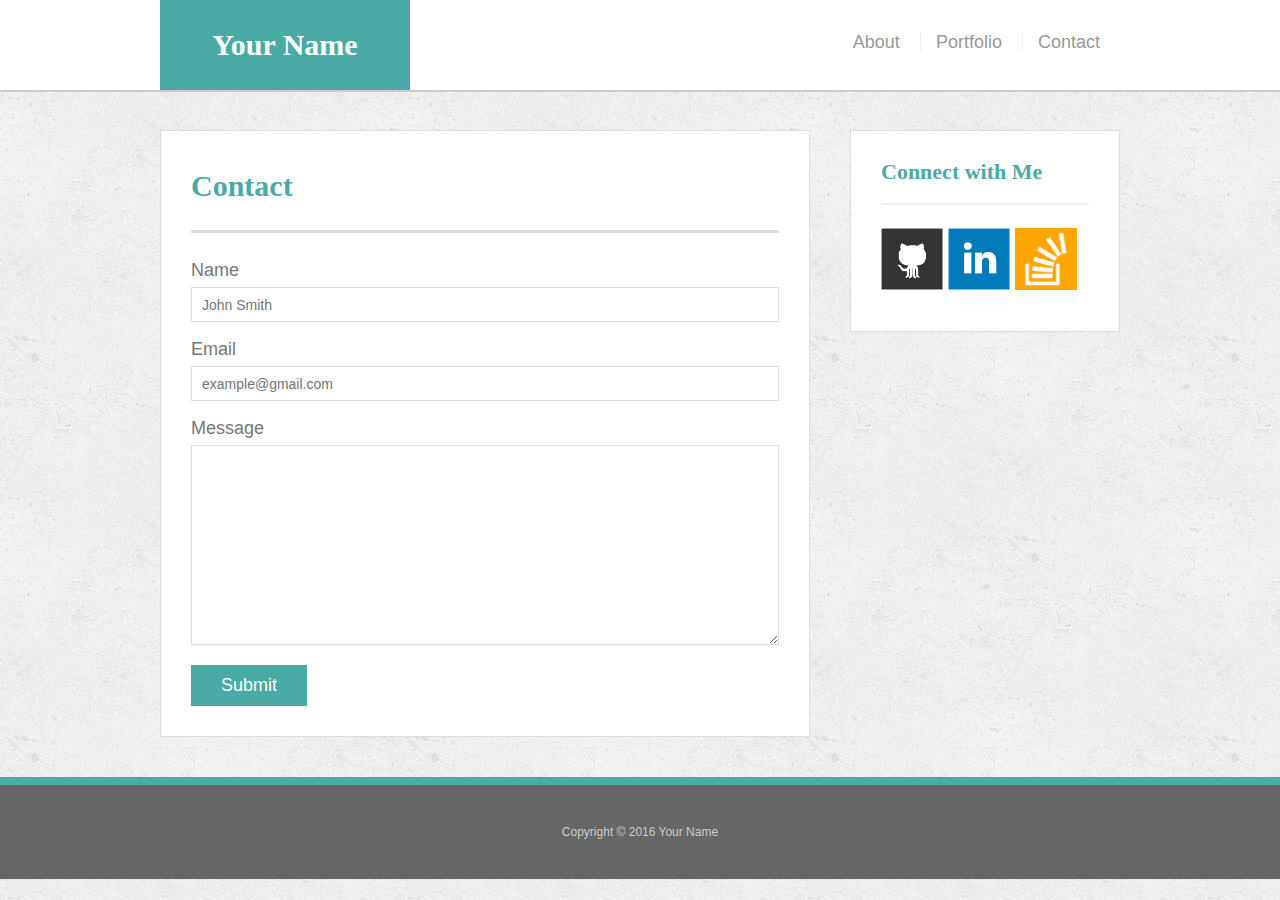
==== contact.html @ 641a91a7 "test github.io" ====
<!doctype html>
<html lang="en-us">

<head>
  <meta charset="UTF-8">
  <title>Contact | Your Name</title>
  <link rel="stylesheet" type="text/css" href="assets/css/reset.css">
  <link rel="stylesheet" type="text/css" href="assets/css/style.css">
  <meta name="viewport" content="width=device-width, initial-scale=1, shrink-to-fit=no">
</head>

<body>

  <header id="masthead">
    <div class="container">
      <a href="index.html" id="logo">Your Name</a>
      <nav>
        <a href="index.html">About</a>
        <a href="portfolio.html">Portfolio</a>
        <a href="contact.html">Contact</a>
      </nav>
    </div>
  </header>

  <div id="main-container" class="container">
    <section class="main-section">
      <h1>Contact</h1>

      <form id="contact-form">
        <ul>
          <li>
            <label for="name">Name</label>
            <input type="text" id="name" name="name" placeholder="John Smith" required="required">
          </li>
          <li>
            <label for="email">Email</label>
            <input type="email" id="email" name="email" placeholder="example@gmail.com" required="required">
          </li>
          <li>
            <label for="message">Message</label>
            <textarea id="message" name="message" required="required"></textarea>
          </li>
        </ul>
        <input type="submit">
      </form>

    </section>

    <section class="sidebar">
      <div id="connect">
        <h2>Connect with Me</h2>

        <a href="#"><img src="assets/images/github-128.png" class="social" alt="GitHub" /></a>
        <a href="#"><img src="assets/images/linkedin-128.png" class="social" alt="LinkedIn" /></a>
        <a href="#"><img src="assets/images/stackoverflow-128.png" class="social" alt="Stack Overflow" /></a>
      </div>
    </section>
  </div>

  <footer>
    <div class="container">
      Copyright &copy; 2016 Your Name
    </div>
  </footer>
</body>

</html>
---- assets/css/style.css ----
body {
  font-family: Arial, "Helvetica Neue", Helvetica, sans-serif;
  font-size: 18px;
  line-height: 34px;
  color: #777;
  background: url("../images/concrete_seamless.png");
}

* {
  box-sizing: border-box;
}

/* general */

.container {
  width: 100%;
  max-width: 960px;
  margin: 0 auto;
  clear: both;
}

h1,
h2,
h3,
p {
  margin-bottom: 20px;
}

p:last-child {
  margin-bottom: 0;
}

h1,
h2,
h3 {
  font-family: Georgia, Times, "Times New Roman", serif;
  font-weight: 700;
  color: #4aaaa5;
}

h1 {
  padding-bottom: 20px;
  font-size: 30px;
  line-height: 49px;
  border-bottom: 3px solid #ddd;
}

h2,
h3 {
  font-size: 22px;
}

/* header */

#masthead {
  position: fixed;
  z-index: 99;
  width: 100%;
  margin: 0 0 30px;
  overflow: auto;
  color: #fff;
  background: #fff;
  border-bottom: 2px solid #ccc;
}

#logo {
  float: left;
  width: 250px;
  height: 90px;
  font-family: Georgia, Times, "Times New Roman", serif;
  font-size: 30px;
  font-weight: 700;
  line-height: 90px;
  color: #fff;
  text-align: center;
  text-decoration: none;
  background: #4aaaa5;
}

nav {
  float: right;
  margin-top: 25px;
  margin-right: 20px;
}

nav a {
  display: inline-block;
  padding-left: 15px;
  margin-left: 15px;
  line-height: 18px;
  color: #999;
  text-decoration: none;
  border-left: 1px solid #efefef;
}

nav a:first-child {
  border-left: 0 none;
}

/* footer */

footer {
  padding: 30px 0;
  clear: both;
  font-size: 12px;
  color: #fff;
  color: #ccc;
  text-align: center;
  background: #666;
  border-top: 8px solid #4aaaa5;
}

/* sidebar */

.sidebar {
  float: right;
  width: 100%;
  max-width: 270px;
  padding: 30px;
  margin-bottom: 20px;
  background: #fff;
  border: 1px solid #ddd;
}

/*for smaller screens*/
@media only screen and (max-width: 921px) {

}

h3,
.sidebar h2 {
  padding-bottom: 20px;
  margin-bottom: 15px;
  line-height: 22px;
  border-bottom: 2px solid #eee;
}

.social {
  width: 62px;
  height: 62px;
  margin-top: 8px;
  margin-right: 5px;
}

.social:last-child {
  margin-right: 0;
}

/* main */

#main-container {
  padding-top: 130px;
}

.main-section {
  float: left;
  width: 100%;
  max-width: 650px;
  padding: 30px;
  margin: 0 0 40px;
  background: #fff;
  border: 1px solid #ddd;
}

/* portfolio page */

.work {
  position: relative;
  float: left;
  width: 274px;
  margin: 20px 0 25px;
  overflow: auto;
}

.work:nth-child(even) {
  margin-right: 40px;
}

.work img {
  width: 100%;
  border: 0 none;
  opacity: 0.8;
}

.work h3 {
  position: absolute;
  bottom: 20px;
  width: 100%;
  padding: 15px;
  margin-bottom: 0;
  font-weight: 300;
  line-height: 30px;
  color: #fff;
  text-align: center;
  background: #4aaaa5;
  border-bottom: 0;
}

.auth-image {
  float: left;
  width: 200px;
  height: auto;
  margin-top: 10px;
  margin-right: 25px;
}

/* contact page */

#contact-form ul {
  margin-bottom: 20px;
}

#contact-form li {
  margin-bottom: 10px;
}

label,
input[type=text],
input[type=email],
textarea {
  display: block;
  width: 100%;
}

input[type=text],
input[type=email],
textarea {
  height: 35px;
  padding: 0 10px;
  font-size: 14px;
  border: 1px solid #ddd;
}

textarea {
  height: 200px;
}

input[type=submit] {
  padding: 10px 30px;
  font-size: 18px;
  color: #fff;
  cursor: pointer;
  background: #4aaaa5;
  border: 0 none;
}
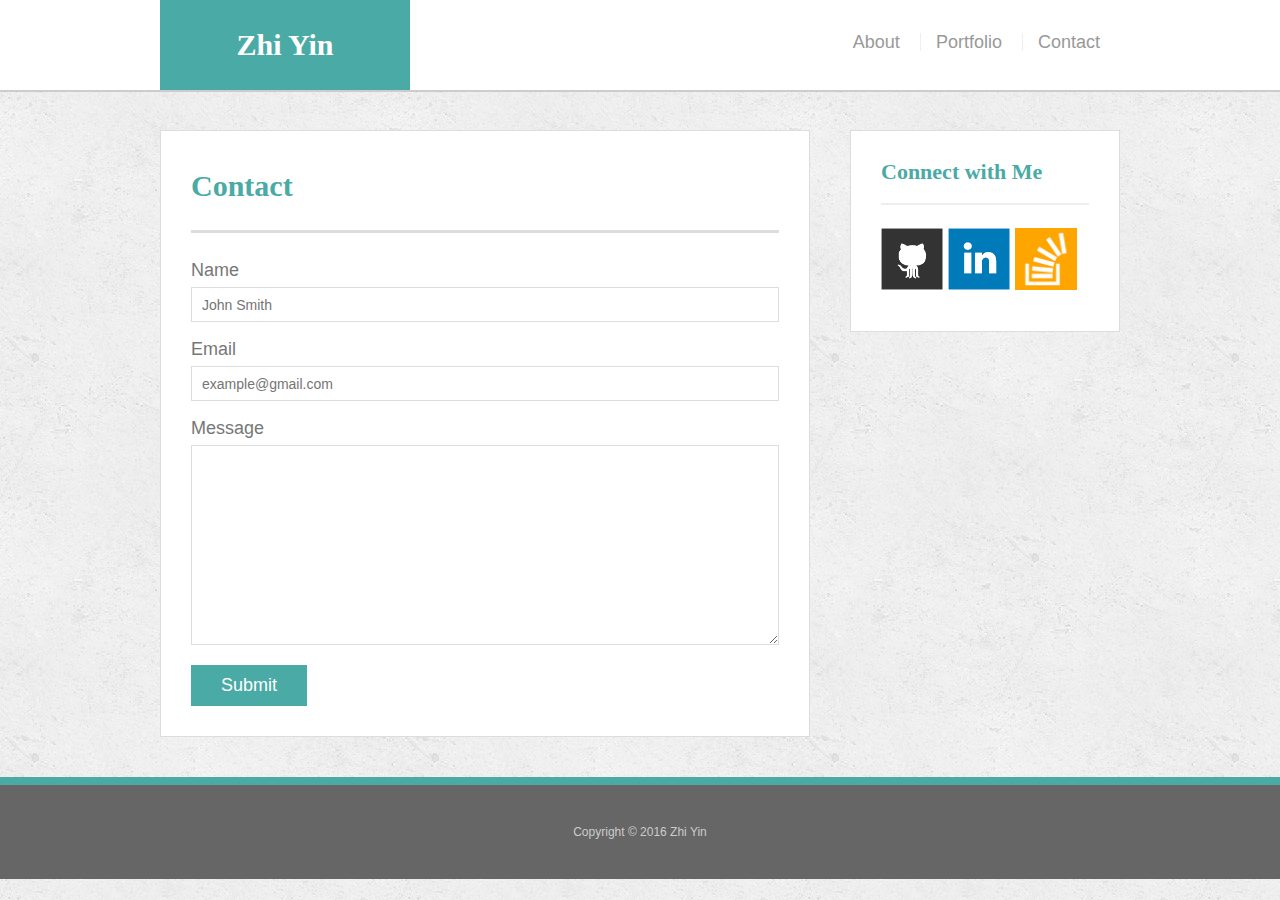
==== commit 18a0df2c: "updated my name" ====
--- a/contact.html
+++ b/contact.html
@@ -3,7 +3,7 @@
 
 <head>
   <meta charset="UTF-8">
-  <title>Contact | Your Name</title>
+  <title>Contact | Zhi Yin</title>
   <link rel="stylesheet" type="text/css" href="assets/css/reset.css">
   <link rel="stylesheet" type="text/css" href="assets/css/style.css">
   <meta name="viewport" content="width=device-width, initial-scale=1, shrink-to-fit=no">
@@ -13,7 +13,7 @@
 
   <header id="masthead">
     <div class="container">
-      <a href="index.html" id="logo">Your Name</a>
+      <a href="index.html" id="logo">Zhi Yin</a>
       <nav>
         <a href="index.html">About</a>
         <a href="portfolio.html">Portfolio</a>
@@ -59,7 +59,7 @@
 
   <footer>
     <div class="container">
-      Copyright &copy; 2016 Your Name
+      Copyright &copy; 2016 Zhi Yin
     </div>
   </footer>
 </body>
